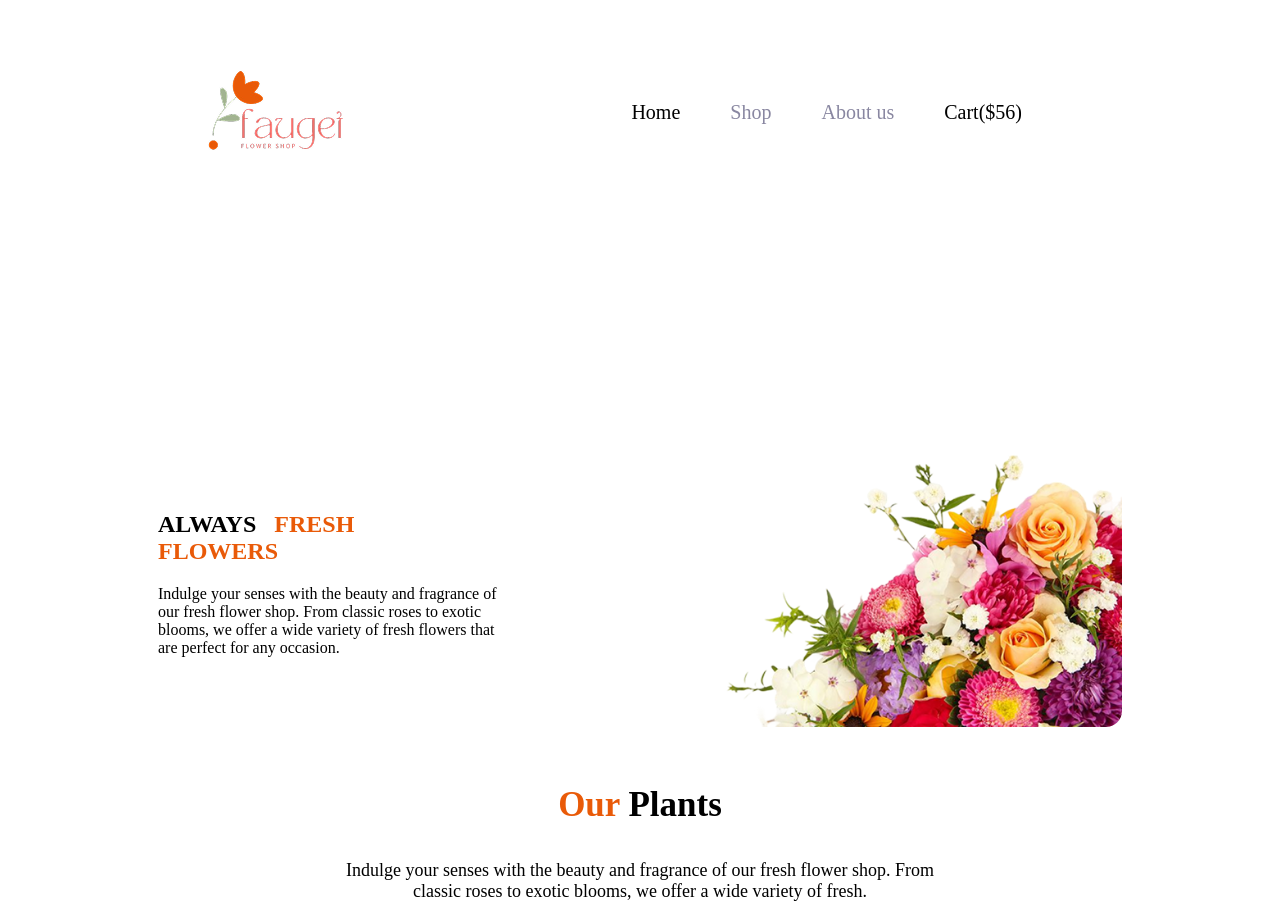
==== Assignment2/index.html @ 33d17696 "2nd assignment to be continued" ====
<!DOCTYPE html>
<html lang="en">
  <head>
    <meta charset="UTF-8" />
    <meta name="viewport" content="width=device-width, initial-scale=1.0" />

    <title>My 2nd Assignment</title>
    <link rel="stylesheet" href="style/style.css" />
  </head>
  <body>
    <header class="secondary-bg">
      <nav>
        <h3 class="nav-title"><img src="./images/logo.png" alt="Logo" /></h3>
        <ul>
          <li><a class="normal" href="">Home</a></li>
          <li><a class="dark-2" href="">Shop</a></li>
          <li><a class="dark-2" href="">About us</a></li>
          <li>
            <a class="normal" href="">
              Cart($56)<i class="fa-solid fa-cart-shopping"></i>
            </a>
          </li>
          <!-- <li><a href=""><button class="btn-primary">Hire me</button></a></li> -->
        </ul>
      </nav>
      <section class="banner container">
        <div class="banner-left">
          <h1 class="banner title">
            ALWAYS
            <span style="color: #e95a08">
              &nbsp; FRESH<br />
              FLOWERS</span
            >
          </h1>
          <p class="banner-description">
            Indulge your senses with the beauty and fragrance of <br />
            our fresh flower shop. From classic roses to exotic <br />
            blooms, we offer a wide variety of fresh flowers that <br />
            are perfect for any occasion.
          </p>
        </div>

       <div class="banner-right">
          <img class="banner-profile-pic" src="./images/hero-flower.png" alt="Banner Image" />
        </div>
    </header>

    <main>
      <section class="about secondary-bg">
        <h3 class="section title">
          <span style="color: #e95a08"> Our</span> Plants
        </h3>

        <p class="section-description">
          Indulge your senses with the beauty and fragrance of our fresh flower
          shop. From <br />
          classic roses to exotic blooms, we offer a wide variety of fresh.
        </p>
      </section>
    </main>
  </body>
</html>
---- Assignment2/style/style.css ----
.secondary-bg {
  back;
}

header {
  height: 700px;
}

nav {
  display: flex;
  align-items: center;
  justify-content: space-between;
  margin: 50px 200px;
  

}
nav ul {
  display: flex;
  align-items: center;
}

nav ul li {
  list-style: none;
  margin-right: 50px;
}

nav li a {
  text-decoration: none;
  font-size: 20px;
}

.dark-2{
  color: #8987A1;

}

.normal {
  color: #000000;
}

.banner.container {
  display: flex;
  align-items: center;
  justify-content: space-between;
  padding: 40px 0;
  /* top: 221px;
  left: 150px; */
  margin: 221px 150px; 

}

.banner-left {
  flex: 1;
  padding-right: 30px;
}

.banner-right {
  flex: 1;
  display: flex;
  justify-content: center;
}

.banner-profile-pic {
  max-width: 100%;
  height: auto;
  border-radius: 16px;
}

.text-center {
  text-align: center;
}

.section.title {
  text-align: center;
  font-size: 35px;
  font-weight: bold;
}

.section-description {
  font-size: 18px;
  color: #000000;
  text-align: center;
}
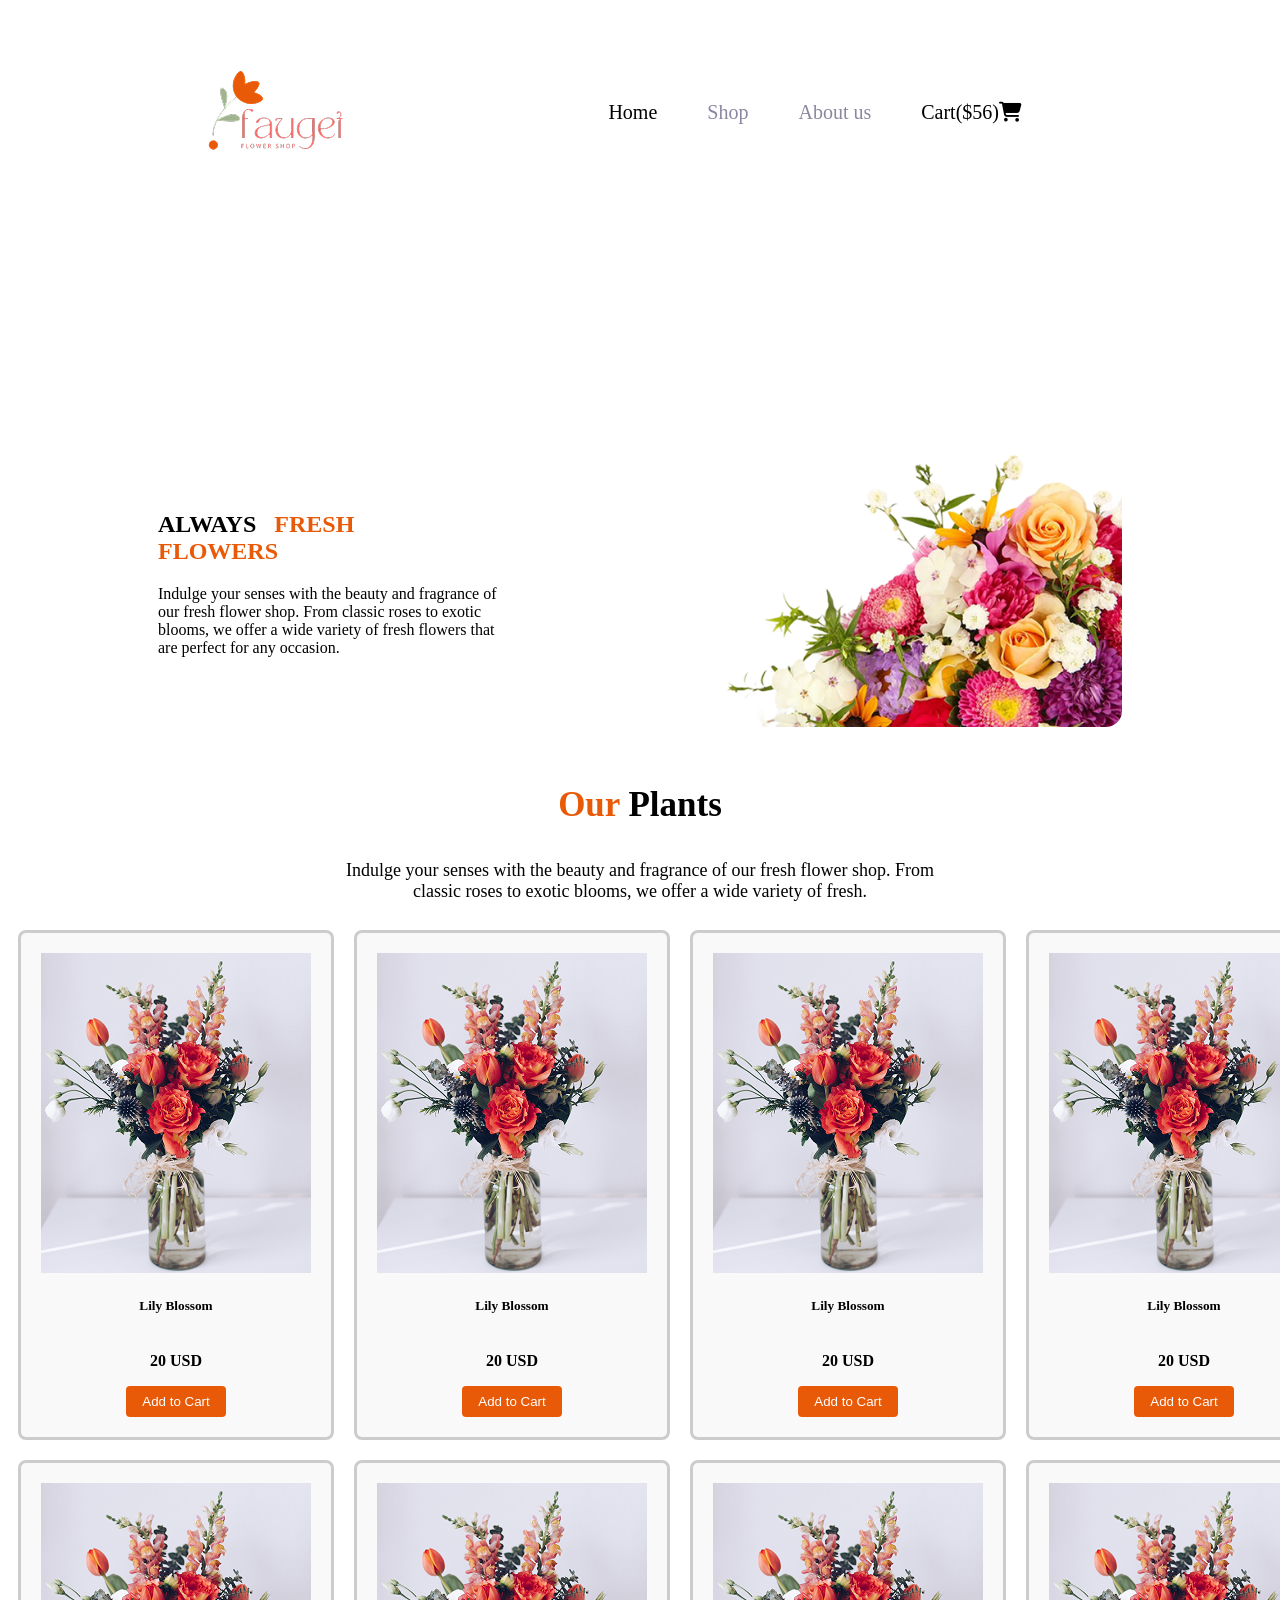
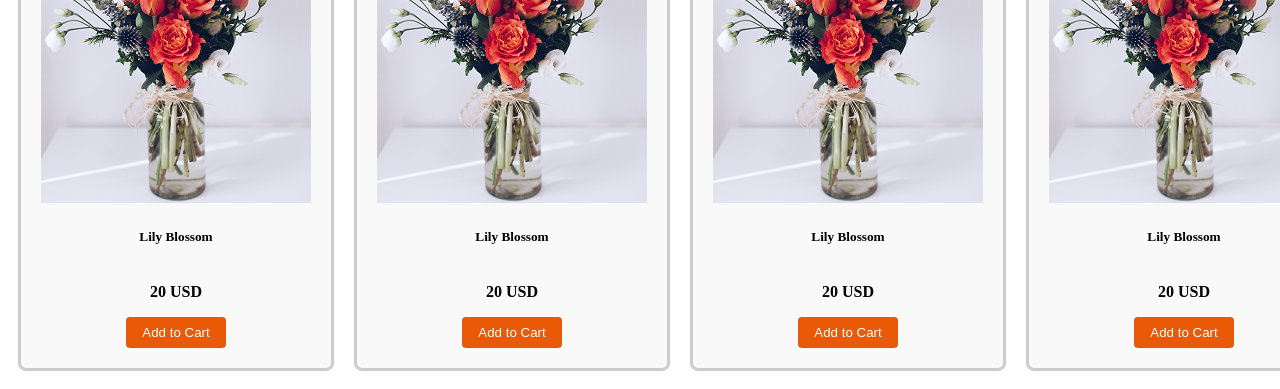
==== commit cd0b8c83: "card section done" ====
--- a/Assignment2/index.html
+++ b/Assignment2/index.html
@@ -6,6 +6,9 @@
 
     <title>My 2nd Assignment</title>
     <link rel="stylesheet" href="style/style.css" />
+    <!-- ...existing code... -->
+<link rel="stylesheet" href="https://cdnjs.cloudflare.com/ajax/libs/font-awesome/6.4.2/css/all.min.css" />
+<!-- ...existing code... -->
   </head>
   <body>
     <header class="secondary-bg">
@@ -57,6 +60,65 @@
           classic roses to exotic blooms, we offer a wide variety of fresh.
         </p>
       </section>
+
+      <section class="plants-section container">
+        <div class="plant-card">
+          <img src="./images/sample-flower-image.png" alt="" />
+          <h5 class="plant-name">Lily Blossom</h4>
+          <p class="plant-price">20 USD</p>
+          <button class="btn-primary">Add to Cart</button>
+        </div>
+
+         <div class="plant-card">
+          <img src="./images/sample-flower-image.png" alt="" />
+          <h5 class="plant-name">Lily Blossom</h4>
+          <p class="plant-price">20 USD</p>
+          <button class="btn-primary">Add to Cart</button>
+        </div>
+
+         <div class="plant-card">
+          <img src="./images/sample-flower-image.png" alt="" />
+          <h5 class="plant-name">Lily Blossom</h4>
+          <p class="plant-price">20 USD</p>
+          <button class="btn-primary">Add to Cart</button>
+        </div>
+
+         <div class="plant-card">
+          <img src="./images/sample-flower-image.png" alt="" />
+          <h5 class="plant-name">Lily Blossom</h4>
+          <p class="plant-price">20 USD</p>
+          <button class="btn-primary">Add to Cart</button>
+        </div>
+
+ <div class="plant-card">
+          <img src="./images/sample-flower-image.png" alt="" />
+          <h5 class="plant-name">Lily Blossom</h4>
+          <p class="plant-price">20 USD</p>
+          <button class="btn-primary">Add to Cart</button>
+        </div>
+        
+         <div class="plant-card">
+          <img src="./images/sample-flower-image.png" alt="" />
+          <h5 class="plant-name">Lily Blossom</h4>
+          <p class="plant-price">20 USD</p>
+          <button class="btn-primary">Add to Cart</button>
+        </div>
+         <div class="plant-card">
+          <img src="./images/sample-flower-image.png" alt="" />
+          <h5 class="plant-name">Lily Blossom</h4>
+          <p class="plant-price">20 USD</p>
+          <button class="btn-primary">Add to Cart</button>
+        </div>
+         <div class="plant-card">
+          <img src="./images/sample-flower-image.png" alt="" />
+          <h5 class="plant-name">Lily Blossom</h4>
+          <p class="plant-price">20 USD</p>
+          <button class="btn-primary">Add to Cart</button>
+        </div>
+        
+        
+      </section>
+
     </main>
   </body>
 </html>
--- a/Assignment2/style/style.css
+++ b/Assignment2/style/style.css
@@ -81,3 +81,41 @@
   color: #000000;
   text-align: center;
 }
+
+
+ /* Make plant price bold */
+.plant-price {
+  font-weight: bold;
+}
+
+/* Set button color */
+.btn-primary {
+  background-color: #e95a08; /* Change to your desired color */
+  color: #fff;               /* Button text color */
+  border: none;
+  padding: 8px 16px;
+  border-radius: 4px;
+  cursor: pointer;
+}
+
+
+.plants-section.container{
+  flex: 1;
+  display: grid;
+  grid-template-columns: repeat(4, 1fr);
+}
+
+
+
+.plant-card {
+  display: flex;
+  flex-direction: column;
+  align-items: center;
+  justify-content: center;
+  text-align: center;
+  padding : 20px;
+  border: solid #ccc;
+  border-radius: 8px;
+  margin: 10px;
+  background-color: #f9f9f9;
+}
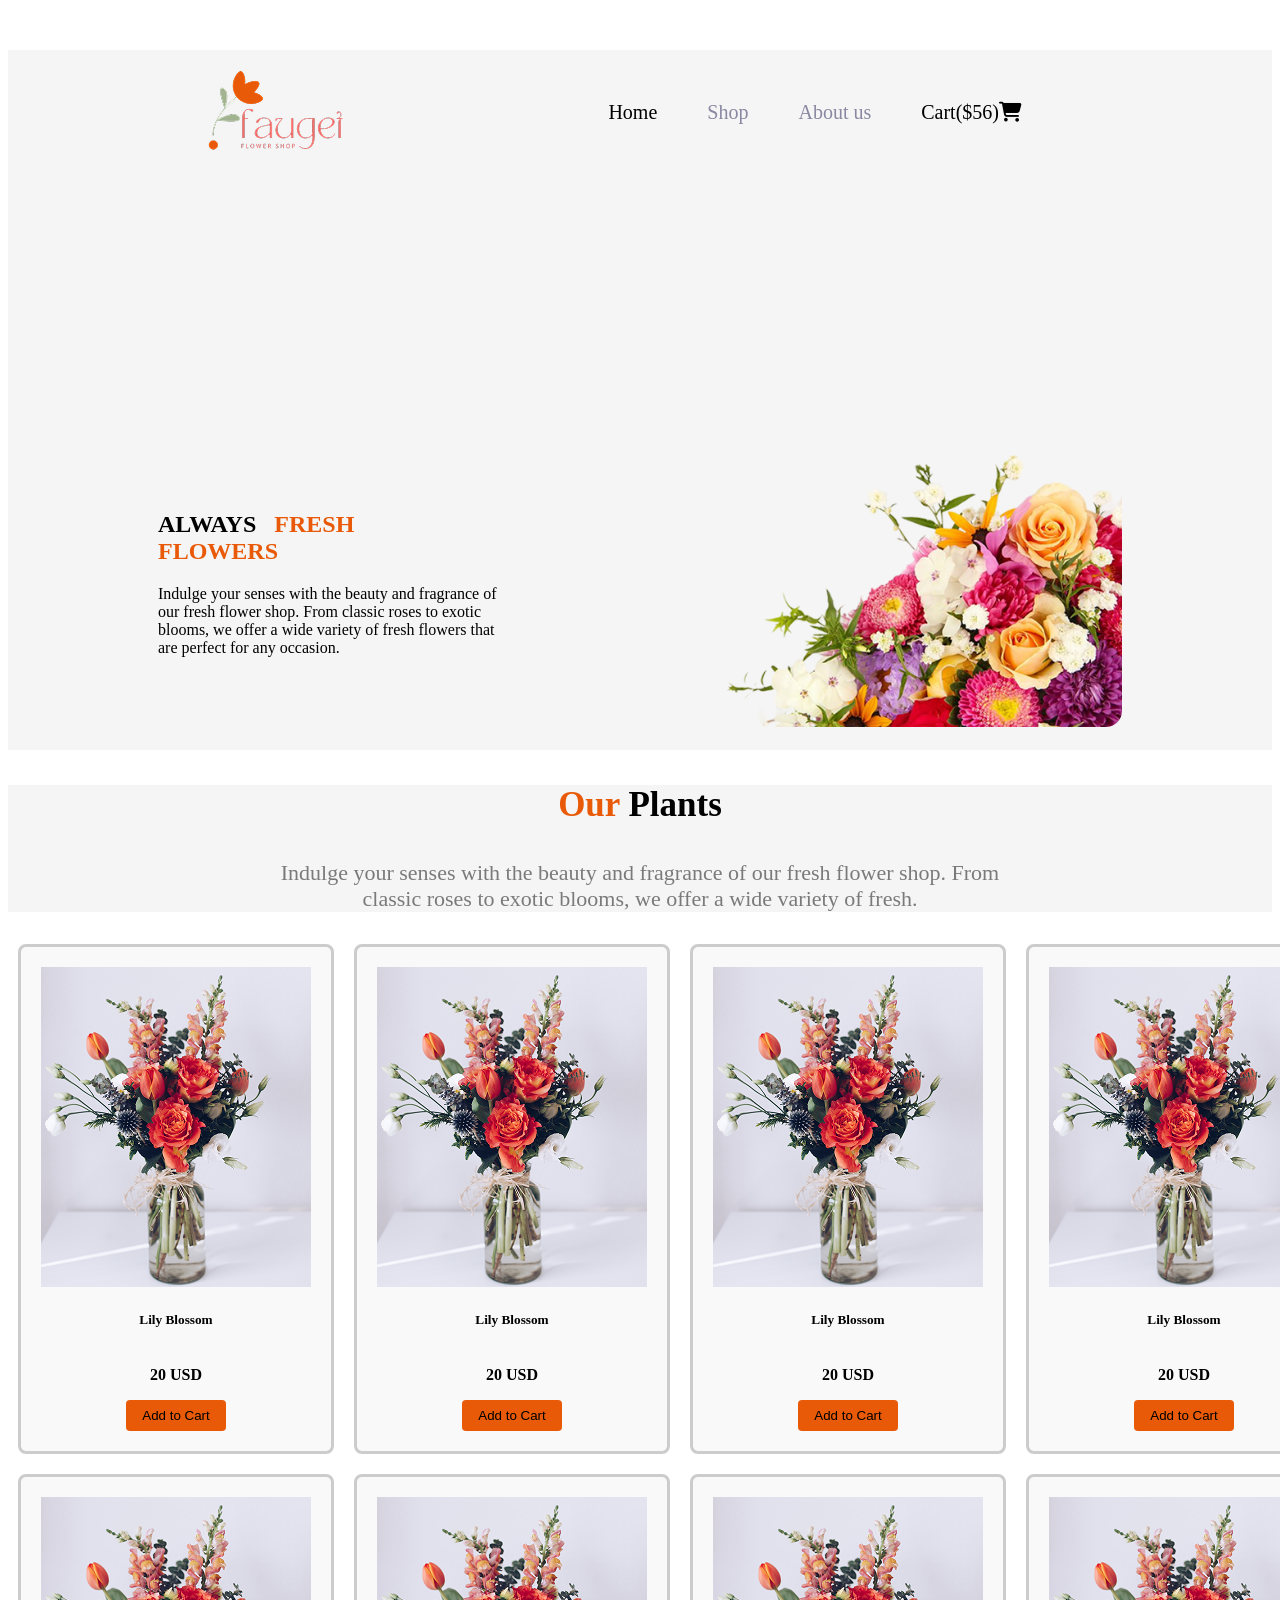
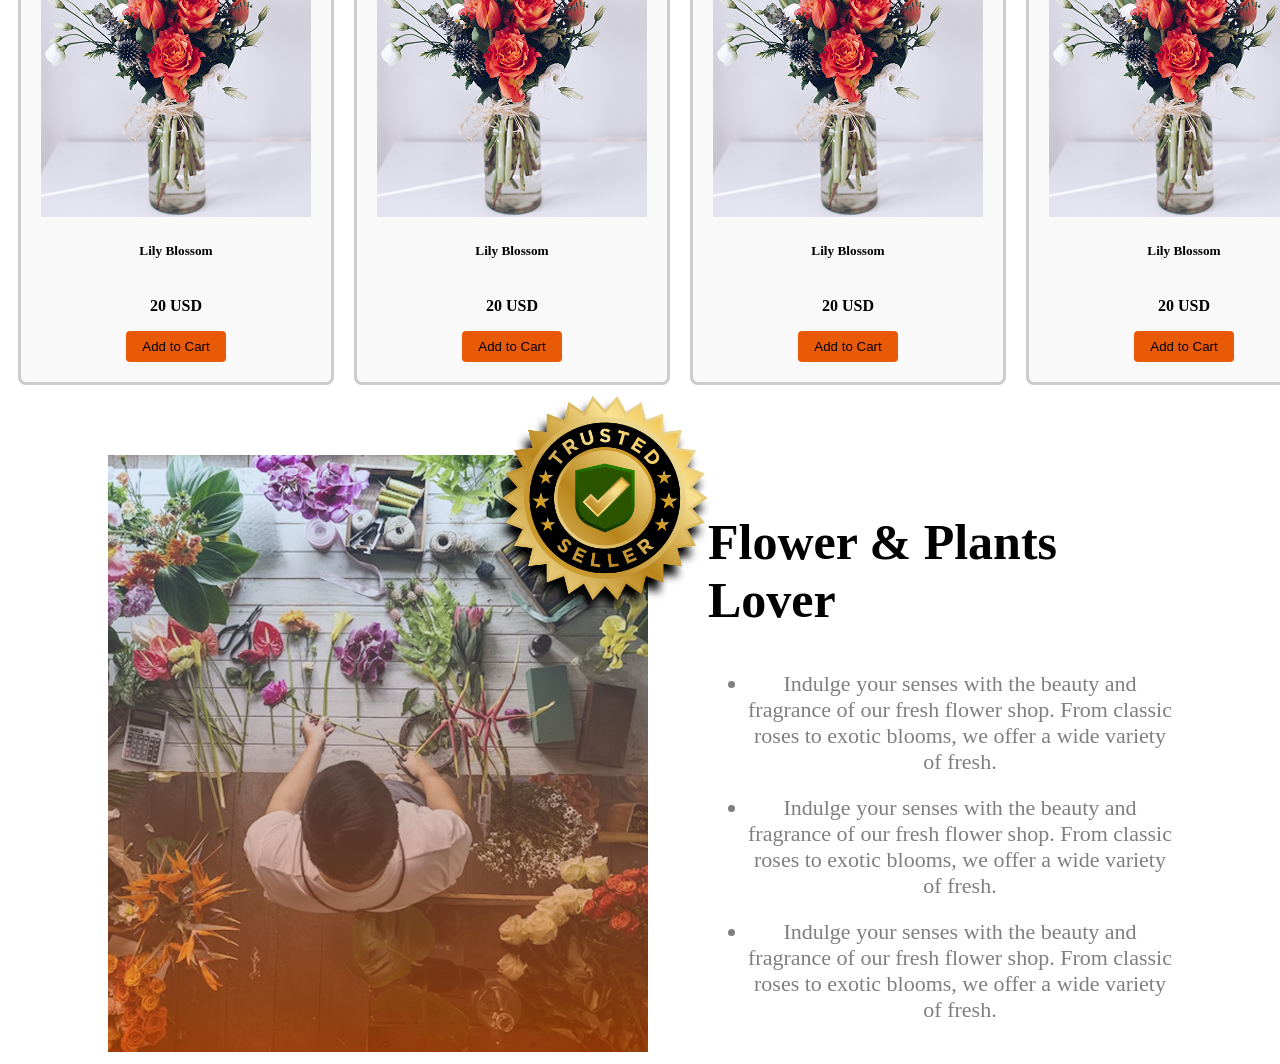
==== commit 24598012: "flower section done" ====
--- a/Assignment2/index.html
+++ b/Assignment2/index.html
@@ -116,8 +116,38 @@
           <button class="btn-primary">Add to Cart</button>
         </div>
         
-        
       </section>
+
+
+
+  <section class="plants lover section section-gap">
+  <div class="image-container">
+    <img class="section-left-image" src="./images/flower-store.png" alt=""/>
+    <img class="badge" src="./images/trusted-badge.png" alt=""/>
+  </div>
+  <div>
+    <h2 class="heading">Flower & Plants <br> Lover</h2>
+    <ul>
+      <li class="section-description">
+        Indulge your senses with the beauty and <br> fragrance of our fresh flower shop. From classic <br> roses to exotic blooms, we offer a wide variety <br> of fresh.
+      </li>
+      <li class="section-description">
+        Indulge your senses with the beauty and <br> fragrance of our fresh flower shop. From classic <br> roses to exotic blooms, we offer a wide variety <br> of fresh.
+      </li>
+      <li class="section-description">
+        Indulge your senses with the beauty and <br> fragrance of our fresh flower shop. From classic <br> roses to exotic blooms, we offer a wide variety <br> of fresh.
+      </li>
+    </ul>
+  </div>
+</section>
+
+    <!-- <ul>
+      <li>Indulge your senses with the beauty and <br> fragrance of our fresh flower shop. From classic <br> roses to exotic blooms, we offer a wide variety <br> of fresh.</li>
+      <li>Indulge your senses with the beauty and <br> fragrance of our fresh flower shop. From classic <br> roses to exotic blooms, we offer a wide variety <br> of fresh.</li>
+      <li>Indulge your senses with the beauty and <br> fragrance of our fresh flower shop. From classic <br> roses to exotic blooms, we offer a wide variety <br> of fresh.</li>
+    </ul> -->
+  </div>
+</section>
 
     </main>
   </body>
@@ -130,5 +160,34 @@
 
 
 
+<!-- <div class="plants-lover-left">
+          <h3 class="section title">
+           Flower & Plants Lover 
+          </h3>
+          <p class="section-description">
+            Indulge your senses with the beauty and <br> fragrance of our fresh flower
+            shop. From classic <br> roses to exotic blooms, we offer a wide variety <br
+            of fresh.
+          </p>
+
+          <p class="section-description">
+            Indulge your senses with the beauty and <br> fragrance of our fresh flower
+            shop. From classic <br> roses to exotic blooms, we offer a wide variety <br>
+            of fresh.
+          </p>
+
+          <p class="section-description">
+            Indulge your senses with the beauty and <br>   fragrance of our fresh flower
+            shop. From classic <br> roses to exotic blooms, we offer a wide variety <br>
+            of fresh.
+          </p>
+
+         <div class="plants-lover-right">
+    <img class="section-left-image" src="./images/flower-store.png" alt="Flower Lover Image" />
+  </div>
 
 
+
+        </div>
+        
+       -->
--- a/Assignment2/style/style.css
+++ b/Assignment2/style/style.css
@@ -1,5 +1,5 @@
 .secondary-bg {
-  back;
+  background-color: #f5f5f5; /* or any color you want */
 }
 
 header {
@@ -11,8 +11,6 @@
   align-items: center;
   justify-content: space-between;
   margin: 50px 200px;
-  
-
 }
 nav ul {
   display: flex;
@@ -29,9 +27,8 @@
   font-size: 20px;
 }
 
-.dark-2{
-  color: #8987A1;
-
+.dark-2 {
+  color: #8987a1;
 }
 
 .normal {
@@ -45,8 +42,7 @@
   padding: 40px 0;
   /* top: 221px;
   left: 150px; */
-  margin: 221px 150px; 
-
+  margin: 221px 150px;
 }
 
 .banner-left {
@@ -82,30 +78,23 @@
   text-align: center;
 }
 
-
- /* Make plant price bold */
 .plant-price {
   font-weight: bold;
 }
 
-/* Set button color */
 .btn-primary {
-  background-color: #e95a08; /* Change to your desired color */
-  color: #fff;               /* Button text color */
+  background-color: #e95a08;
   border: none;
   padding: 8px 16px;
   border-radius: 4px;
   cursor: pointer;
 }
 
-
-.plants-section.container{
+.plants-section.container {
   flex: 1;
   display: grid;
   grid-template-columns: repeat(4, 1fr);
 }
-
-
 
 .plant-card {
   display: flex;
@@ -113,9 +102,70 @@
   align-items: center;
   justify-content: center;
   text-align: center;
-  padding : 20px;
+  padding: 20px;
   border: solid #ccc;
   border-radius: 8px;
   margin: 10px;
   background-color: #f9f9f9;
-}+}
+
+.plants.lover.section {
+  display: flex;
+  align-items: center;
+  justify-content: center;
+  gap: 60px;
+}
+
+.heading {
+  font-size: 50px;
+  font-weight: 700;
+
+  /* margin-bottom: 20px; */
+}
+.section-description {
+  font-size: 22px;
+  color: #00000080;
+  margin-top: 20px;
+}
+
+.badge {
+  width: 286px;
+  height: 286px;
+  position: absolute;
+  top: -100px;
+  right: -100px;
+  filter: drop-shadow(-4px 10px 4px);
+}
+
+.image-container {
+  position: relative;
+}
+
+.section-gap {
+  margin-top: 60px;
+}
+
+@media screen and (max-width: 576px) {
+  .plants.lover.section {
+    flex-direction: column;
+    gap: 18px;
+  }
+
+  .section-left-image {
+    width: 100%;
+  }
+  .badge {
+    display: none;
+  }
+
+  .heading {
+    font-size: 24px;
+    margin: 0;
+  }
+  br {
+    display: none;
+  }
+  .section-description {
+    font-size: 14px;
+  }
+}
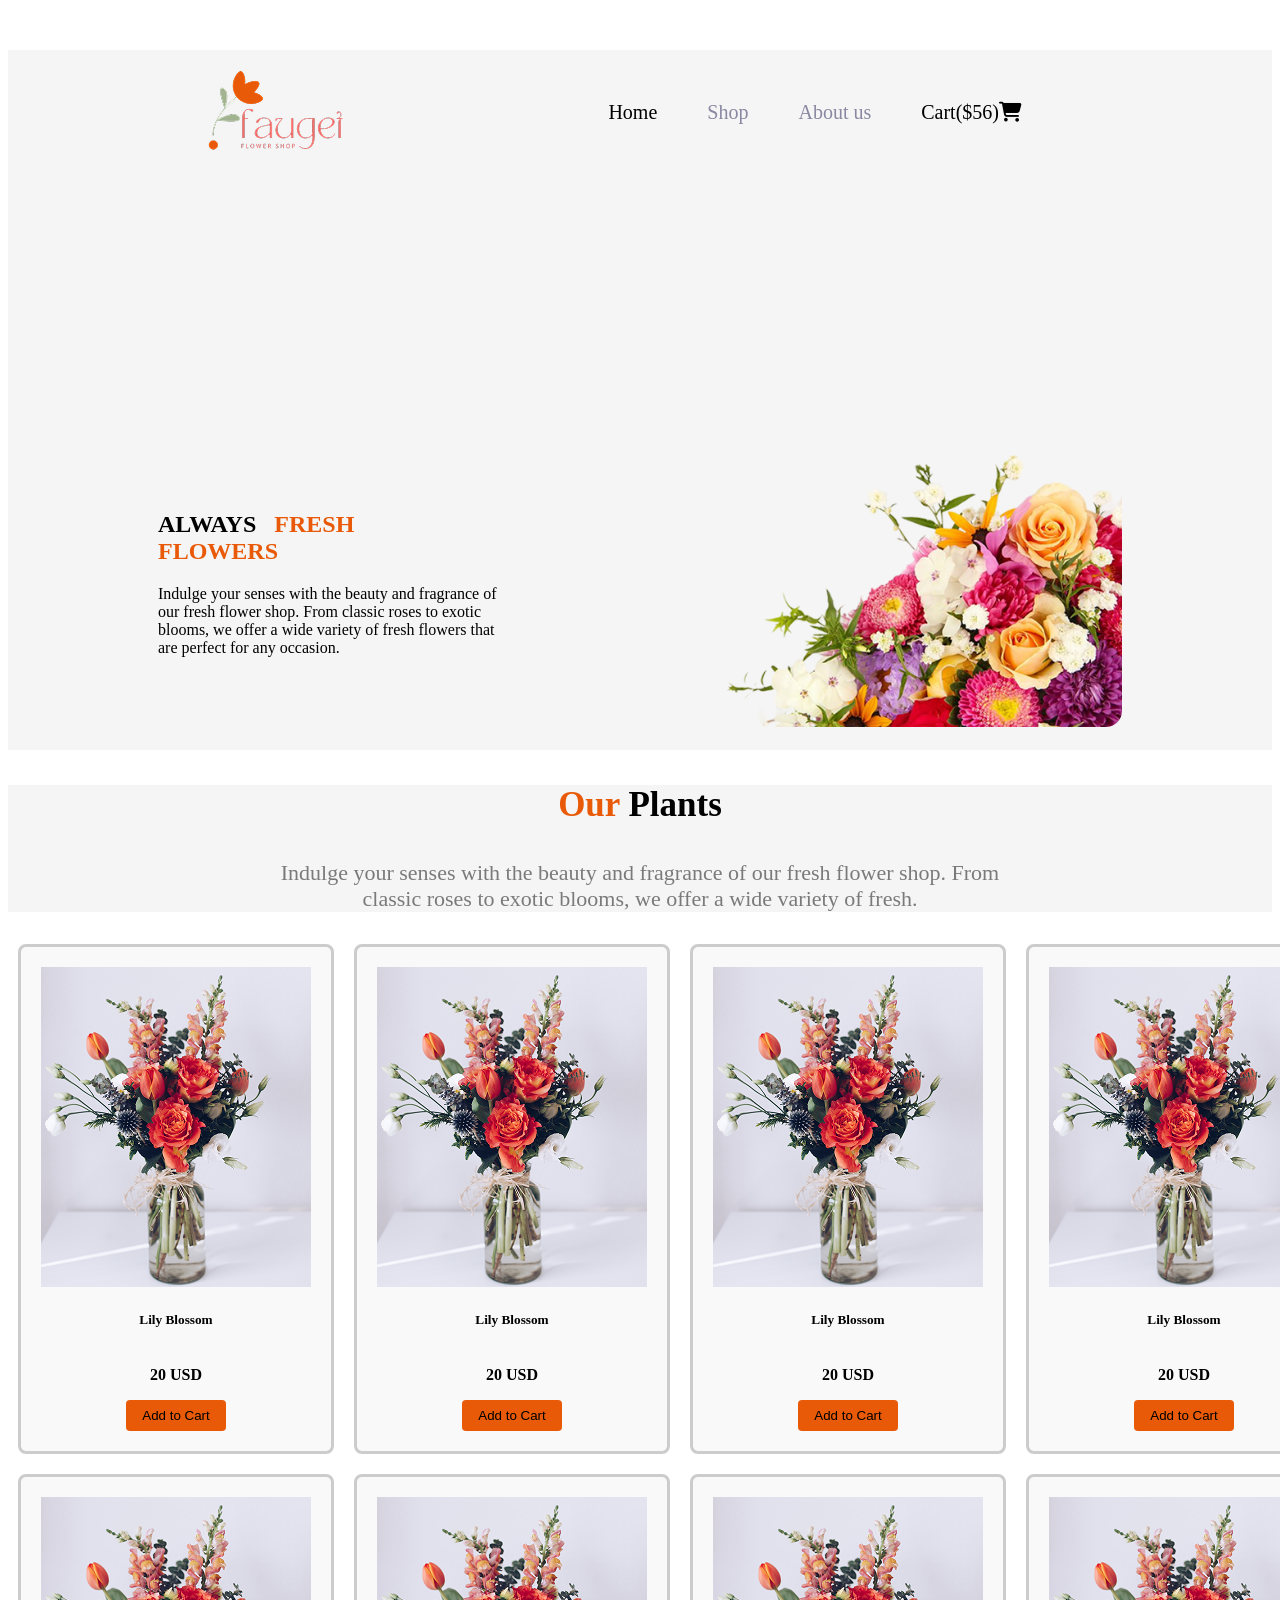
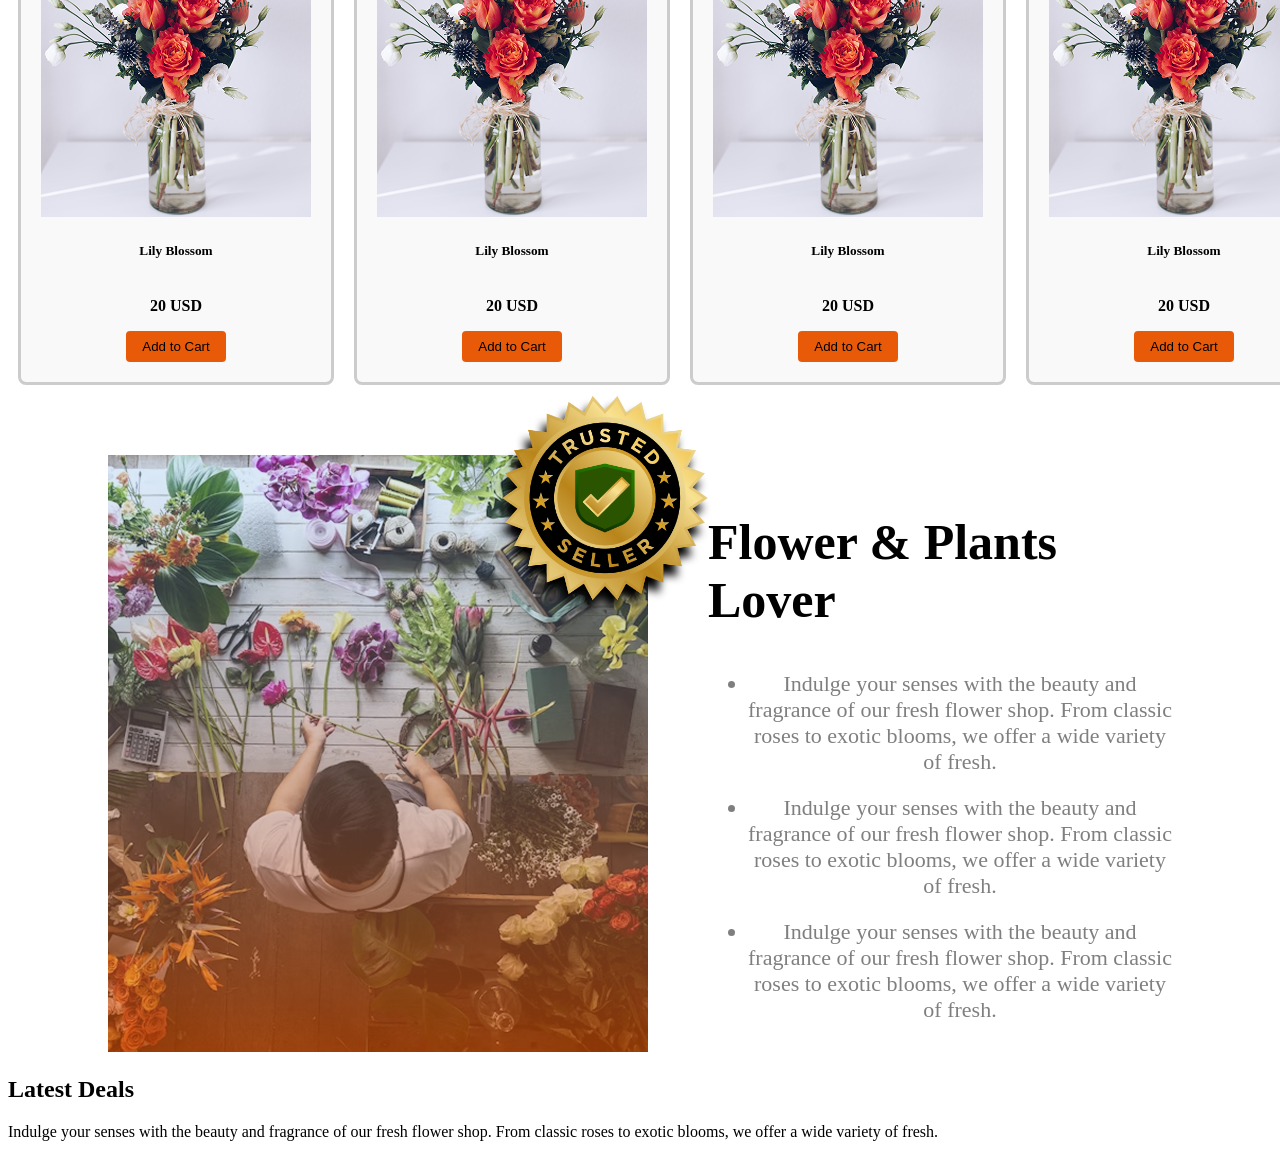
==== commit 7e781216: "plants lover section done" ====
--- a/Assignment2/index.html
+++ b/Assignment2/index.html
@@ -141,13 +141,13 @@
   </div>
 </section>
 
-    <!-- <ul>
-      <li>Indulge your senses with the beauty and <br> fragrance of our fresh flower shop. From classic <br> roses to exotic blooms, we offer a wide variety <br> of fresh.</li>
-      <li>Indulge your senses with the beauty and <br> fragrance of our fresh flower shop. From classic <br> roses to exotic blooms, we offer a wide variety <br> of fresh.</li>
-      <li>Indulge your senses with the beauty and <br> fragrance of our fresh flower shop. From classic <br> roses to exotic blooms, we offer a wide variety <br> of fresh.</li>
-    </ul> -->
-  </div>
+<section>
+  <h2>Latest Deals</h2>
+  <p> Indulge your senses with the beauty and fragrance of our fresh flower shop. From classic roses to exotic blooms, we offer a wide variety of fresh.</p>
 </section>
+
+    
+
 
     </main>
   </body>
@@ -160,34 +160,3 @@
 
 
 
-<!-- <div class="plants-lover-left">
-          <h3 class="section title">
-           Flower & Plants Lover 
-          </h3>
-          <p class="section-description">
-            Indulge your senses with the beauty and <br> fragrance of our fresh flower
-            shop. From classic <br> roses to exotic blooms, we offer a wide variety <br
-            of fresh.
-          </p>
-
-          <p class="section-description">
-            Indulge your senses with the beauty and <br> fragrance of our fresh flower
-            shop. From classic <br> roses to exotic blooms, we offer a wide variety <br>
-            of fresh.
-          </p>
-
-          <p class="section-description">
-            Indulge your senses with the beauty and <br>   fragrance of our fresh flower
-            shop. From classic <br> roses to exotic blooms, we offer a wide variety <br>
-            of fresh.
-          </p>
-
-         <div class="plants-lover-right">
-    <img class="section-left-image" src="./images/flower-store.png" alt="Flower Lover Image" />
-  </div>
-
-
-
-        </div>
-        
-       -->
